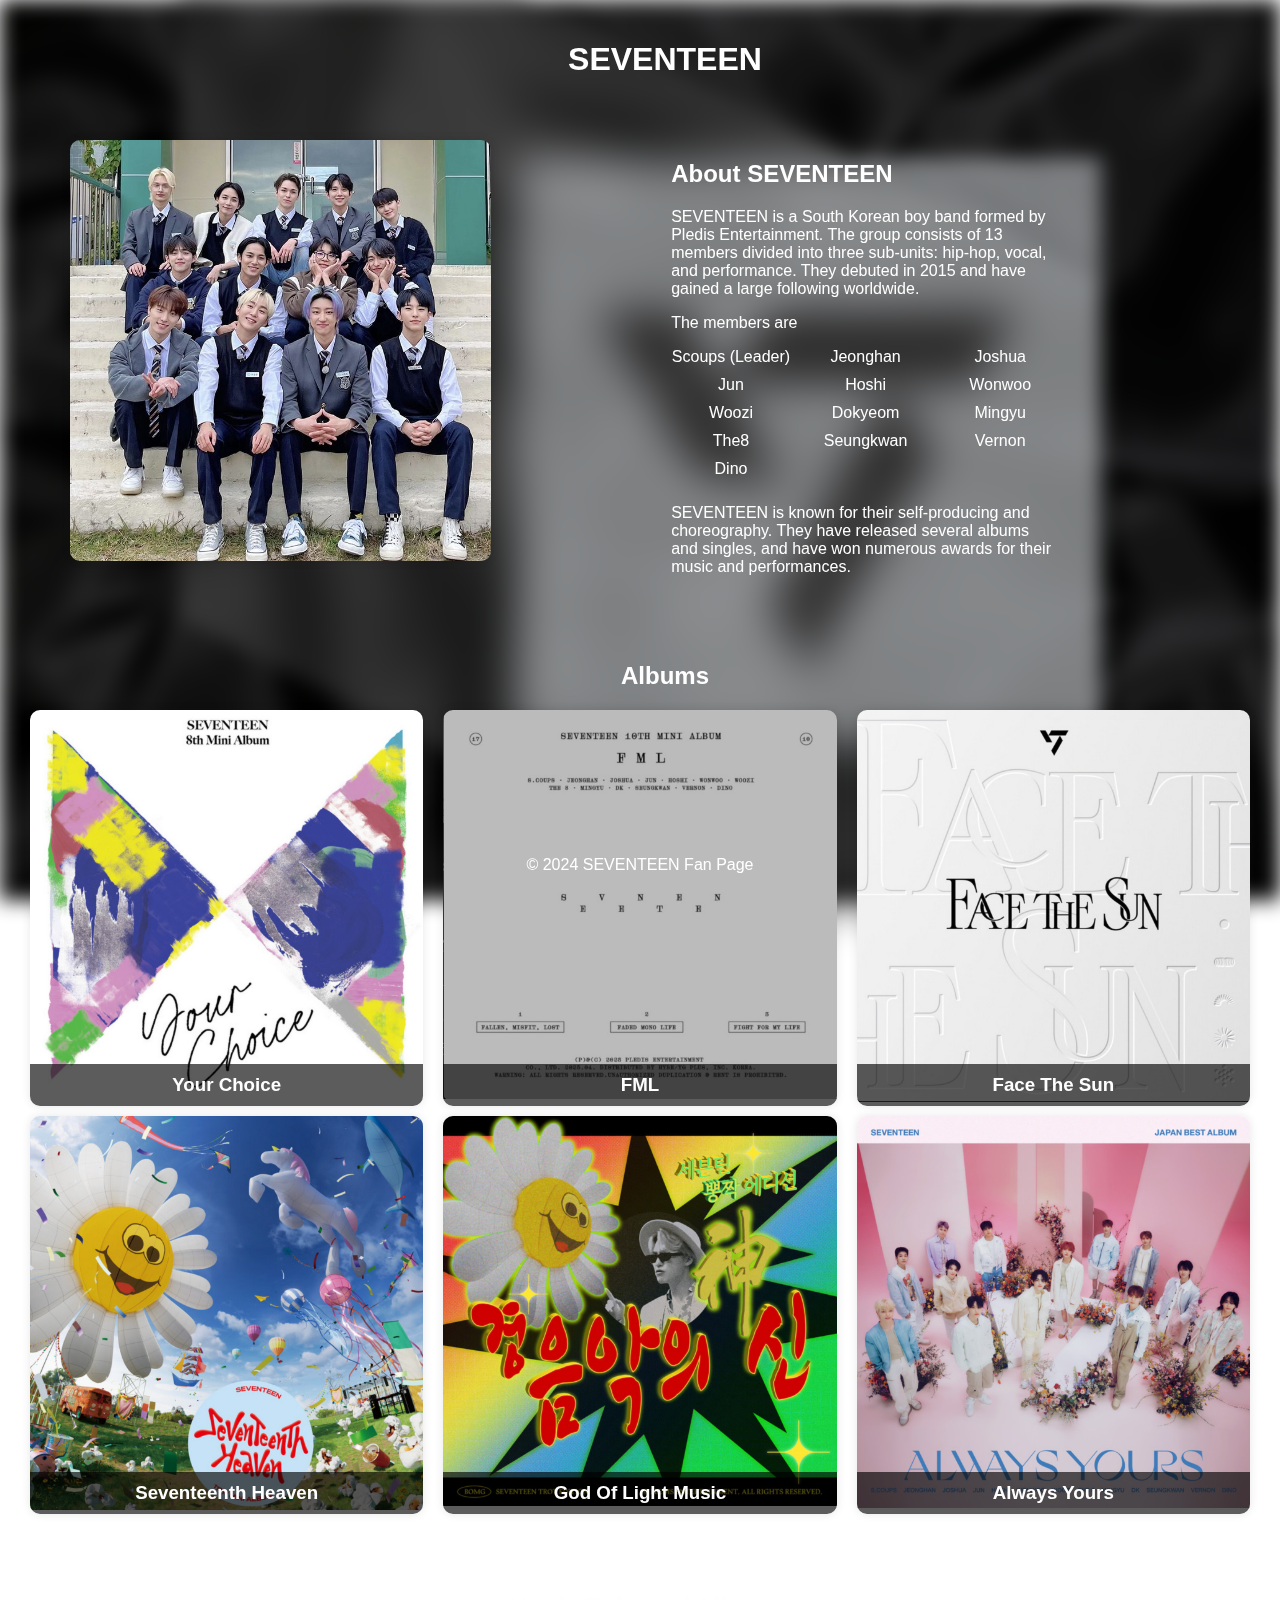
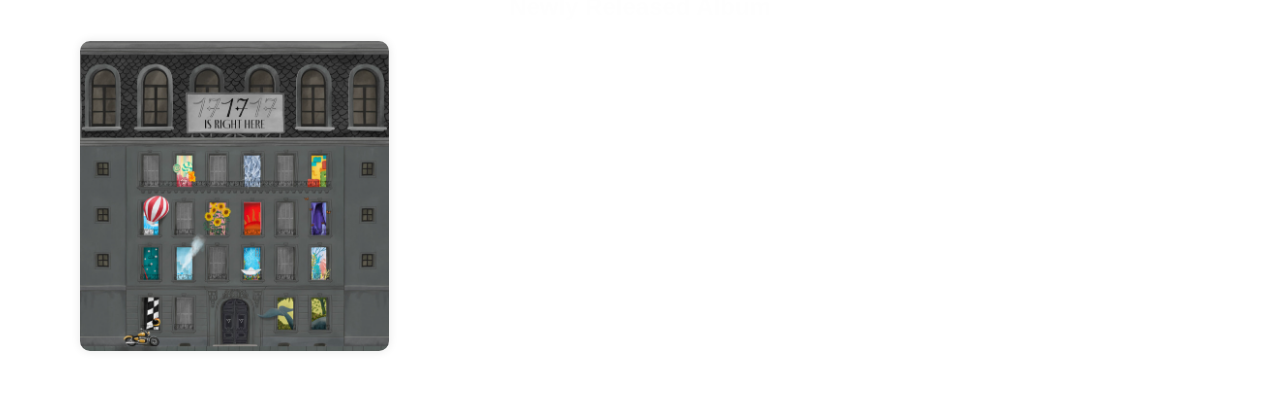
==== index.html @ 36e43d26 "Add files via upload" ====
<!DOCTYPE html>
<html lang="en">
<head>
    <meta charset="UTF-8">
    <meta name="viewport" content="width=device-width, initial-scale=1.0">
    <title>SEVENTEEN Fan Page</title>
    <link rel="stylesheet" href="styles.css">
</head>
<body>
    <header>
        <h1>SEVENTEEN </h1>
    </header>
    <main>
<section class="background"></section>



        <section class="content">
            <div class="image">
                <img src="./pictures/seventeen3.jpeg" alt="SEVENTEEN">
            </div>
            <div class="text">
                <h2>About SEVENTEEN</h2>
                <p>SEVENTEEN is a South Korean boy band formed by Pledis Entertainment. The group consists of 13 members divided into three sub-units: hip-hop, vocal, and performance. They debuted in 2015 and have gained a large following worldwide.</p>
                <p>The members are </p>
                <ul>
                    <li>Scoups (Leader)</li>
                    <li>Jeonghan</li>
                    <li>Joshua</li>
                    <li>Jun</li>
                    <li>Hoshi</li>
                    <li>Wonwoo</li>
                    <li>Woozi</li>
                    <li>Dokyeom</li>
                    <li>Mingyu</li>
                    <li>The8</li>
                    <li>Seungkwan</li>
                    <li>Vernon</li>
                    <li>Dino</li>
                </ul>                
                <p>SEVENTEEN is known for their self-producing and choreography. They have released several albums and singles, and have won numerous awards for their music and performances.</p>
                
                
            </div>
        </section>



        <section class="album">
            <h2>Albums</h2>
            <div class="album-grid1">
                <div class="album-item">
                    <img src="./album covers/album8.png" alt="Album 1">
                    <h3>Your Choice</h3>
                    <div class="album-options">
                        <a href="https://open.spotify.com/album/79VvXTQNeLr8KmvcdxN0Pc?si=jz5hm6DUSZu76Qe2HGmvog" class="spotify-option">Spotify</a>
                        <a href="https://youtube.com/playlist?list=OLAK5uy_n50r6GECpweBvAMtWrLw6SZAKI6mnFsys&si=rIKjYYHad1CEC5De" class="youtube-option">YouTube</a>
                    </div>
                </div>
                <div class="album-item">
                    <img src="./album covers/album2.png" alt="Album 2">
                    <h3>FML</h3>
                    <div class="album-options">
                        <a href="https://open.spotify.com/album/1JBzeeCJ3axQMVkqWbKh0I?si=Y6IPZ135SxmUdc8P9j5A3g" class="spotify-option">Spotify</a>
                        <a href="https://youtube.com/playlist?list=OLAK5uy_kFVXr3MAKQPjR2z-QZYQqFa2RGwPP1_QM&si=DZFDOrK5iJEwpblN" class="youtube-option">YouTube</a>
                    </div>
                </div>
                <div class="album-item">
                    <img src="./album covers/album3.png" alt="Album 3">
                    <h3>Face The Sun</h3>
                    <div class="album-options">
                        <a href="https://open.spotify.com/album/4lfFgz2rD1irxf7dZhNJht?si=FnVWSQB4Qryvcd8ge9dl-A" class="spotify-option">Spotify</a>
                        <a href="https://youtube.com/playlist?list=OLAK5uy_laqI53Tb5fizj3YGo285PmWwLvRqo6AsY&si=wxE3ZKFTQudcrOSc" class="youtube-option">YouTube</a>
                    </div>
                </div>
                
                <!-- Add more albums here -->
            </div>
            <div class="album-grid2">
                <div class="album-item">
                    <img src="./album covers/album4.png" alt="Album 1">
                    <h3>Seventeenth Heaven</h3>
                    <div class="album-options">
                        <a href="https://open.spotify.com/album/1rE0Gy69MFUh4GuXafWd0f?si=JvMZNBZESr2bQ9s0Hm7ycA" class="spotify-option">Spotify</a>
                        <a href="https://youtube.com/playlist?list=OLAK5uy_lb8fPD5exVCMsE9viyGDf1RmV2nhOLwl4&si=Ro_tcmSdY_5w6_Vt" class="youtube-option">YouTube</a>
                    </div>
                </div>
                <div class="album-item">
                    <img src="./album covers/album5.png" alt="Album 2">
                    <h3>God Of Light Music</h3>
                    <div class="album-options">
                        <a href="https://open.spotify.com/album/2tVPLB5F9IsgPn4mvLQ7RJ?si=ZRlzOIdHTdO4JF5xS_tJzw" class="spotify-option">Spotify</a>
                        <a href="https://youtube.com/playlist?list=OLAK5uy_loZNAsSoYbG7RBhgJw6YCLUg6EJExnrvo&si=3b4yn6Ib3les9azE" class="youtube-option">YouTube</a>
                    </div>
                </div>
                <div class="album-item">
                    <img src="./album covers/album6.png" alt="Album 3">
                    <h3>Always Yours</h3>
                    <div class="album-options">
                        <a href="https://open.spotify.com/album/5Qae32LmUnMlJRqZv2BWvY?si=1XsCf0W-QfO9cPF3398DvQ" class="spotify-option">Spotify</a>
                        <a href="https://youtube.com/playlist?list=OLAK5uy_lvl4MVRI19Ux3B4WovNl0x8h8WuhNmol8&si=kDaa4ePYc9HtuGVh" class="youtube-option">YouTube</a>
                    </div>
                </div>
            </div>
        </section>




<!-- New section for newly released album -->
<section class="new-album">
    <h2>Newly Released Album</h2>
    <div class="new-album-item">
        <div class="new-album-image">
            <img src="./album covers/album1.png" alt="New Album">
            
            <div class="overlay">
                <a href="https://open.spotify.com/album/2Jrp37x38qZqtyrIrfxN4H?si=nk96ZiGcTZ279fZ0I95C5A" class="spotify-link">Spotify</a>
                <a href="https://youtu.be/ThI0pBAbFnk?si=rRzQdnrexLVYoVPP" class="youtube-link">YouTube</a>
            </div>
        </div>
        <div class="new-album-description">
            <h3>17 Is Right Here</h3>
            <p>17 Is Right Here is the second Korean-language compilation album by the South Korean group Seventeen, released April 29, 2024. The album features all the band's Korean language singles from debut until 2024 alongside Korean versions of all the band's Japanese language singles, four new unreleased songs including the title track "Maestro", and the previously unreleased instrumental for their debut single "Adore U".  </p>
            <p>The youtube link goes to the "Maestro Music Video". Like, share and comment as much as you can ....</p>
        </div>
    </div>
</section>



    </main>
    <footer>
        <p>&copy; 2024 SEVENTEEN Fan Page</p>
    </footer>
    <script src="script.js"></script>
</body>
</html>
---- styles.css ----
body {
    font-family: Arial, sans-serif;
    margin: 0;
    padding: 0;
    overflow: auto; /* Enable scrolling */
}

header {
    /* background-color: #333; */
    color: rgb(255, 255, 255);
    text-align: center;
    padding: 20px;
    /* text-align: left; */
    margin-left: 50px;
    position: relative; /* Ensure header appears above background */
    z-index: 2; /* Ensure header appears above background */
}

.content {
    display: flex;
    justify-content: space-around;
    /* align-items: center; */
    padding: 20px;
    align-items: flex-start;
    margin-left: 50px; /* Adjusted margin */
    animation: slideFromRight 1s ease-out; /* Animation for text */
    position: relative; /* Add relative positioning */
    z-index: 2; /* Ensure content appears above background */
}

.image img {
    width: 70%;
    border-radius: 10px;
    box-shadow: 0 0 10px rgba(0, 0, 0, 0.1);
    animation: slideFromAbove 1.7s ease-out; /* Animation for image */
}

.text {
    width: 40%;
    text-align: left;
    margin-right: 200px;
    animation: slideFromRight 1.7s ease-out; /* Animation for text */
    position: relative; /* Add relative positioning */
    z-index: 2; /* Ensure content appears above background */
}

.text h2 {
    color: #ffffff;
}

.text p {
    color: #ffffff;
}

.leader {
    text-align: center;
}

.text ul {
    list-style: none;
    padding: 0;
    display: flex;
    flex-wrap: wrap; /* Allow the list to wrap to multiple lines */
    justify-content: space-between; /* Distribute items evenly */
    /* text-decoration-color: #ffffff; */

}

.text li {
    width: calc(33.33% - 10px); /* Adjusted width for three items per line */
    margin-bottom: 10px;
    text-align: center;
}
.text ul li {
    color: white; /* Change text color to white */
}

footer {
    /* background-color: #333; */
    /* background-color: rgba(0, 0, 0, 0.5); Semi-transparent background for footer */
    color: rgb(255, 255, 255);
    text-align: center;
    padding: 10px 0;
    position: fixed;
    bottom: 0;
    width: 100%;
    z-index: 2; /* Ensure footer appears above background */
}

/* Album Section CSS */
.album {
    padding: 30px;
    position: relative; /* Add relative positioning */
    z-index: 2; /* Ensure album section appears above background */
}

.album h2 {
    text-align: center;
    margin-left: 50px;
    color: rgb(254, 254, 254);
}

.album-grid1 {
    display: grid;
    grid-template-columns: repeat(auto-fit, minmax(200px, 1fr)); /* Responsive grid layout */
    gap: 20px;
}

.album-grid2 {
    margin-top: 10px;
    display: grid;
    grid-template-columns: repeat(auto-fit, minmax(200px, 1fr)); /* Responsive grid layout */
    gap: 20px;
}

.album-item {
    border-radius: 10px;
    overflow: hidden;
    box-shadow: 0 0 10px rgba(0, 0, 0, 0.1);
    position: relative; /* Add relative positioning */
    height: auto; /* Adjust height to fit content */
}

.album-item img {
    width: 100%;
    height: auto; /* Auto height to maintain aspect ratio */
    transition: transform 0.3s ease; /* Add transition for smooth animation */
    
}

.album-item:hover img {
    transform: scale(1.1); /* Scale up the image on hover */
}

.album-item h3 {
    text-align: center;
    padding: 10px 0;
    color: rgb(254, 254, 254);
    margin: 0;
    position: absolute;
    bottom: 0;
    left: 0;
    right: 0;
    background-color: rgba(0, 0, 0, 0.641); /* Add background color with opacity */
}
.album-options {
    position: absolute;
    top: 50%;
    left: 50%;
    transform: translate(-50%, -50%);
    opacity: 0;
    transition: opacity 0.3s ease;
}

.album-item:hover .album-options {
    opacity: 1;
}

.album-options a {
    display: inline-block;
    margin: 5px;
    padding: 5px 10px;
    background-color: #35353581;
    color: #ffffff;
    text-decoration: none;
    border-radius: 15px;
}

.album-options a:hover {
    background-color: #000000;
}

.new-album {
    padding: 30px;
    position: relative;
    z-index: 2;
}
.new-album h2 {
    text-align: center;
    color: rgb(254, 254, 254);
}

.new-album-item {
    display: flex;
    align-items: center;
    margin-bottom: 20px;
}

.new-album-image {
    width: 50%;
    margin-left: 50px;
}

.new-album-image img {
    width: 100%;
    border-radius: 10px;
    box-shadow: 0 0 10px rgba(0, 0, 0, 0.1);
    transition: transform 0.3s ease;
}

.new-album-description {
    width: 70%;
    padding: 20px;
    /* background-color: #f5f5f5; */
    border-radius: 10px;
    /* box-shadow: 0 0 10px rgba(0, 0, 0, 0.1); */
    margin-left: 100px; /* Add margin to create a gap */
}

.new-album-description h3 {
    color: rgb(255, 255, 255);
    margin-top: 0;
    text-align: center;
}

.new-album-description p {
    color: #ffffff;
}

.new-album-image:hover img {
    transform: scale(1.1); /* Scale up the image on hover */
}

.new-album-item {
    display: flex;
    align-items: center;
    margin-bottom: 20px;
    position: relative;
}

.new-album-image {
    width: 30%;
    position: relative;
}

.new-album-image img {
    width: 100%;
    border-radius: 10px;
    box-shadow: 0 0 10px rgba(0, 0, 0, 0.1);
}

.overlay {
    position: absolute;
    top: 50%;
    left: 50%;
    transform: translate(-50%, -50%);
    opacity: 0;
    transition: opacity 0.3s ease;
}

.new-album-image:hover .overlay {
    opacity: 1;
}
.overlay a {
    display: inline-block;
    margin: 5px;
    padding: 5px 10px;
    background-color: #35353581;
    color: #ffffff;
    text-decoration: none;
    border-radius: 15px;
}
.overlay a:hover {
    background-color: #000000;
}
.spotify-link,
.youtube-link {
    color: white;
    text-decoration: none;
    margin: 0 10px;
    padding: 10px 20px;
    background-color: #0000005e; /* Spotify green */
    border-radius: 5px;
}

.youtube-link {
    background-color:#0000005e; /* YouTube red */
}

.background {
    position: fixed;
    top: 0;
    left: 0;
    width: 100%;
    height: 100%;
    background-image: url('./background/bg.png');
    background-size: cover;
    filter: blur(10px);
    z-index: 1;
}

.background::before {
    content: '';
    position: absolute;
    top: -10px;
    left: -10px;
    right: -10px;
    bottom: -10px;
    background: rgba(255, 255, 255, 0.1); /* Adjust background color and opacity */
    z-index: -1;
    transform: rotateX(30deg) rotateY(45deg);
    backdrop-filter: blur(20px); /* Apply additional blur for 3D effect */
}

@keyframes slideFromAbove {
    from {
        transform: translateY(-900%);
    }
    to {
        transform: translateY(0);
    }
}

@keyframes slideFromRight {
    from {
        transform: translateX(100%);
    }
    to {
        transform: translateX(0);
    }
}
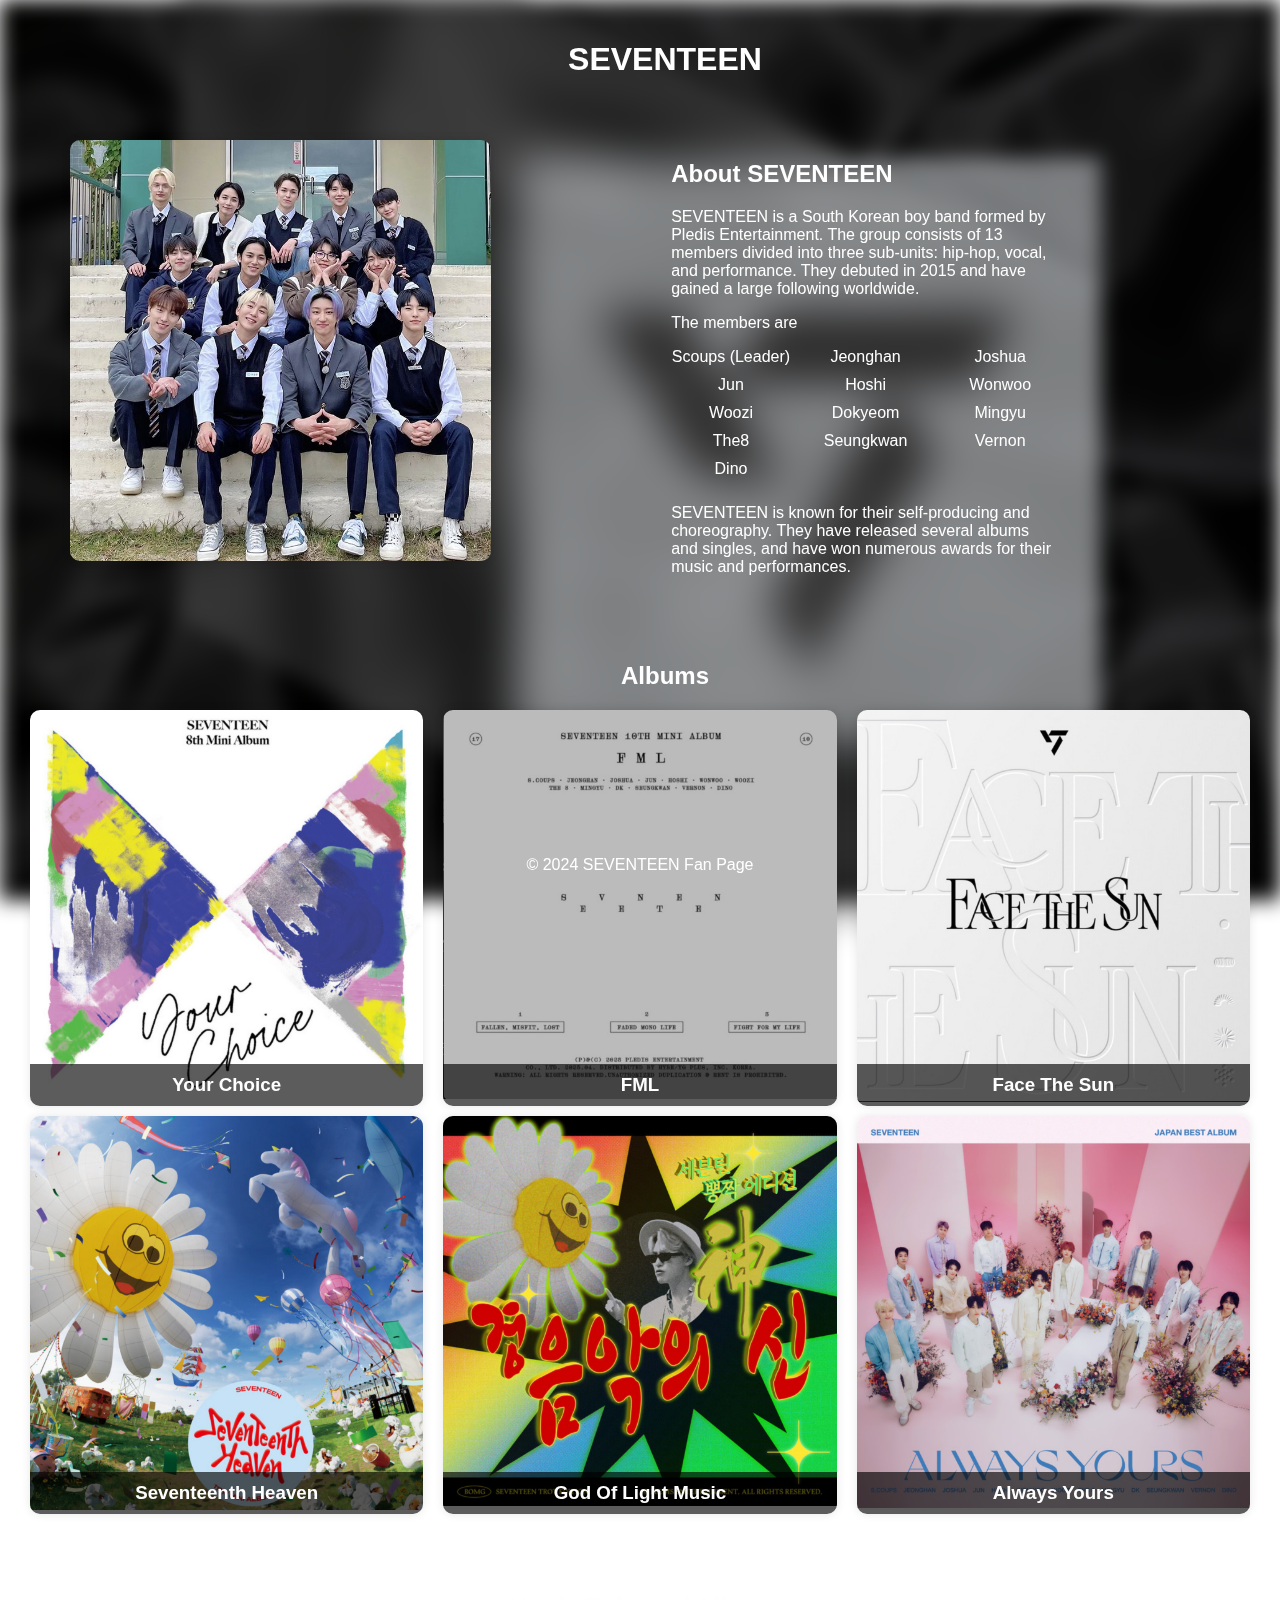
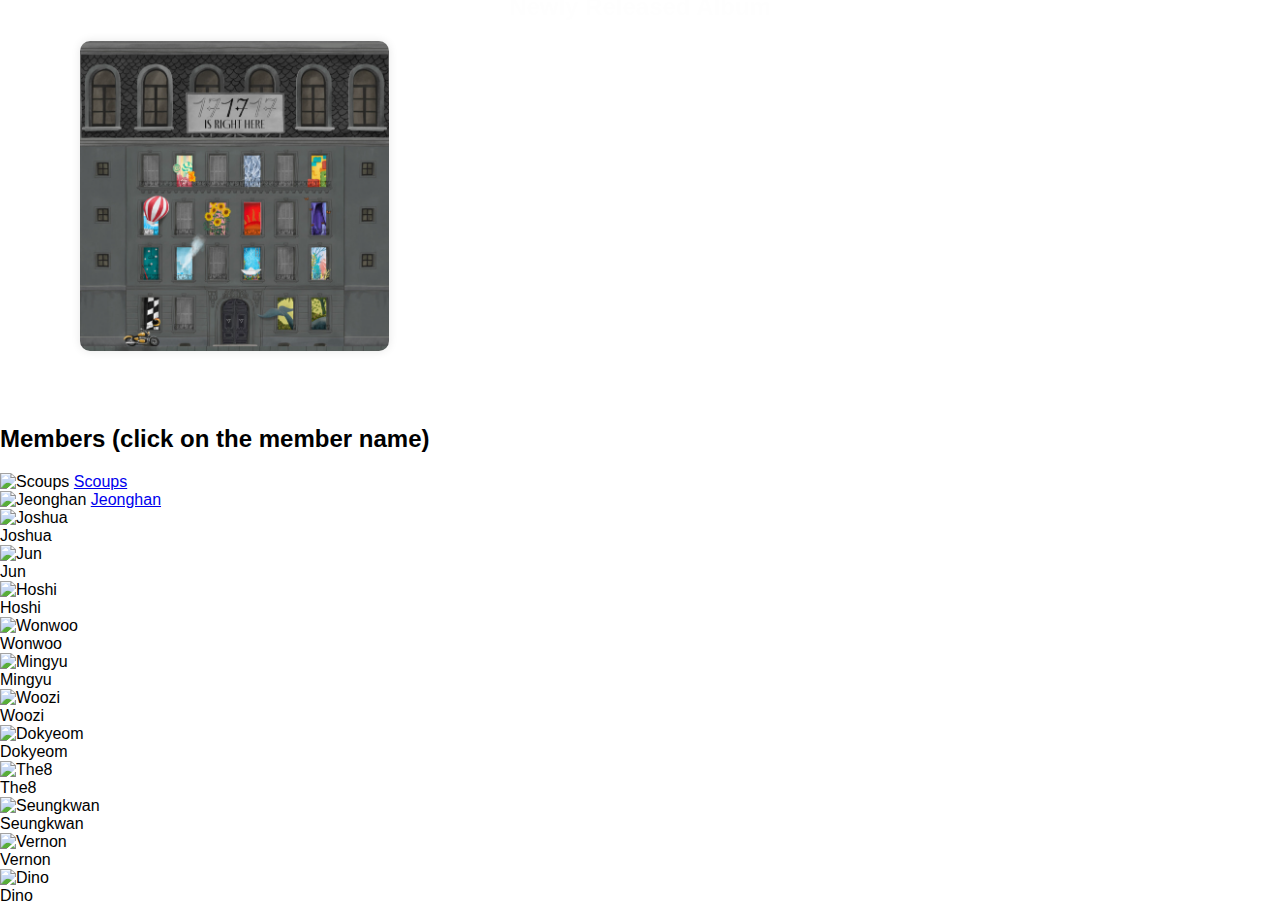
==== commit d97b184d: "Update index.html" ====
--- a/index.html
+++ b/index.html
@@ -127,6 +127,69 @@
     </div>
 </section>
 
+<section class="members">
+    <h2>Members (click on the member name)</h2>
+    <div class="member-grid">
+        <div class="member-item">
+            <img src="./members/scoups.jpeg" alt="Scoups">
+            <a href="scoups/scoups.html" class="member-name">Scoups</a>
+        </div>
+        <div class="member-item">
+            <img src="./members/jeonghan.jpeg" alt="Jeonghan">
+            <a href="jeonghan/jeonghan.html" class="member-name">Jeonghan</a>
+        </div>
+
+        <div class="member-item">
+            <img src="./members/joshua.jpeg" alt="Joshua">
+            <div class="member-name">Joshua</div>
+        </div>
+        <div class="member-item">
+            <img src="./members/jun.jpeg" alt="Jun">
+            <div class="member-name">Jun</div>
+        </div>
+        <div class="member-item">
+            <img src="./members/hoshi.jpeg" alt="Hoshi">
+            <div class="member-name">Hoshi</div>
+        </div>
+        <div class="member-item">
+            <img src="./members/wonwoo.jpeg" alt="Wonwoo">
+            <div class="member-name">Wonwoo</div>
+        </div>
+        <div class="member-item">
+            <img src="./members/mingyu.jpeg" alt="Mingyu">
+            <div class="member-name">Mingyu</div>
+        </div>
+        <div class="member-item">
+            <img src="./members/woozi.jpeg" alt="Woozi">
+            <div class="member-name">Woozi</div>
+        </div>
+        <div class="member-item">
+            <img src="./members/dk.jpeg" alt="Dokyeom">
+            <div class="member-name">Dokyeom</div>
+        </div>
+        
+        <div class="member-item">
+            <img src="./members/the8.jpeg" alt="The8">
+            <div class="member-name">The8</div>
+        </div>
+        <div class="member-item">
+            <img src="./members/seungkwan.jpeg" alt="Seungkwan">
+            <div class="member-name">Seungkwan</div>
+        </div>
+        <div class="member-item">
+            <img src="./members/vernon.jpeg" alt="Vernon">
+            <div class="member-name">Vernon</div>
+        </div>
+        <div class="member-item">
+            <img src="./members/dino.jpeg" alt="Dino">
+            <div class="member-name">Dino</div>
+        </div>
+
+    </div>
+</section>
+
+
+
 
 
     </main>
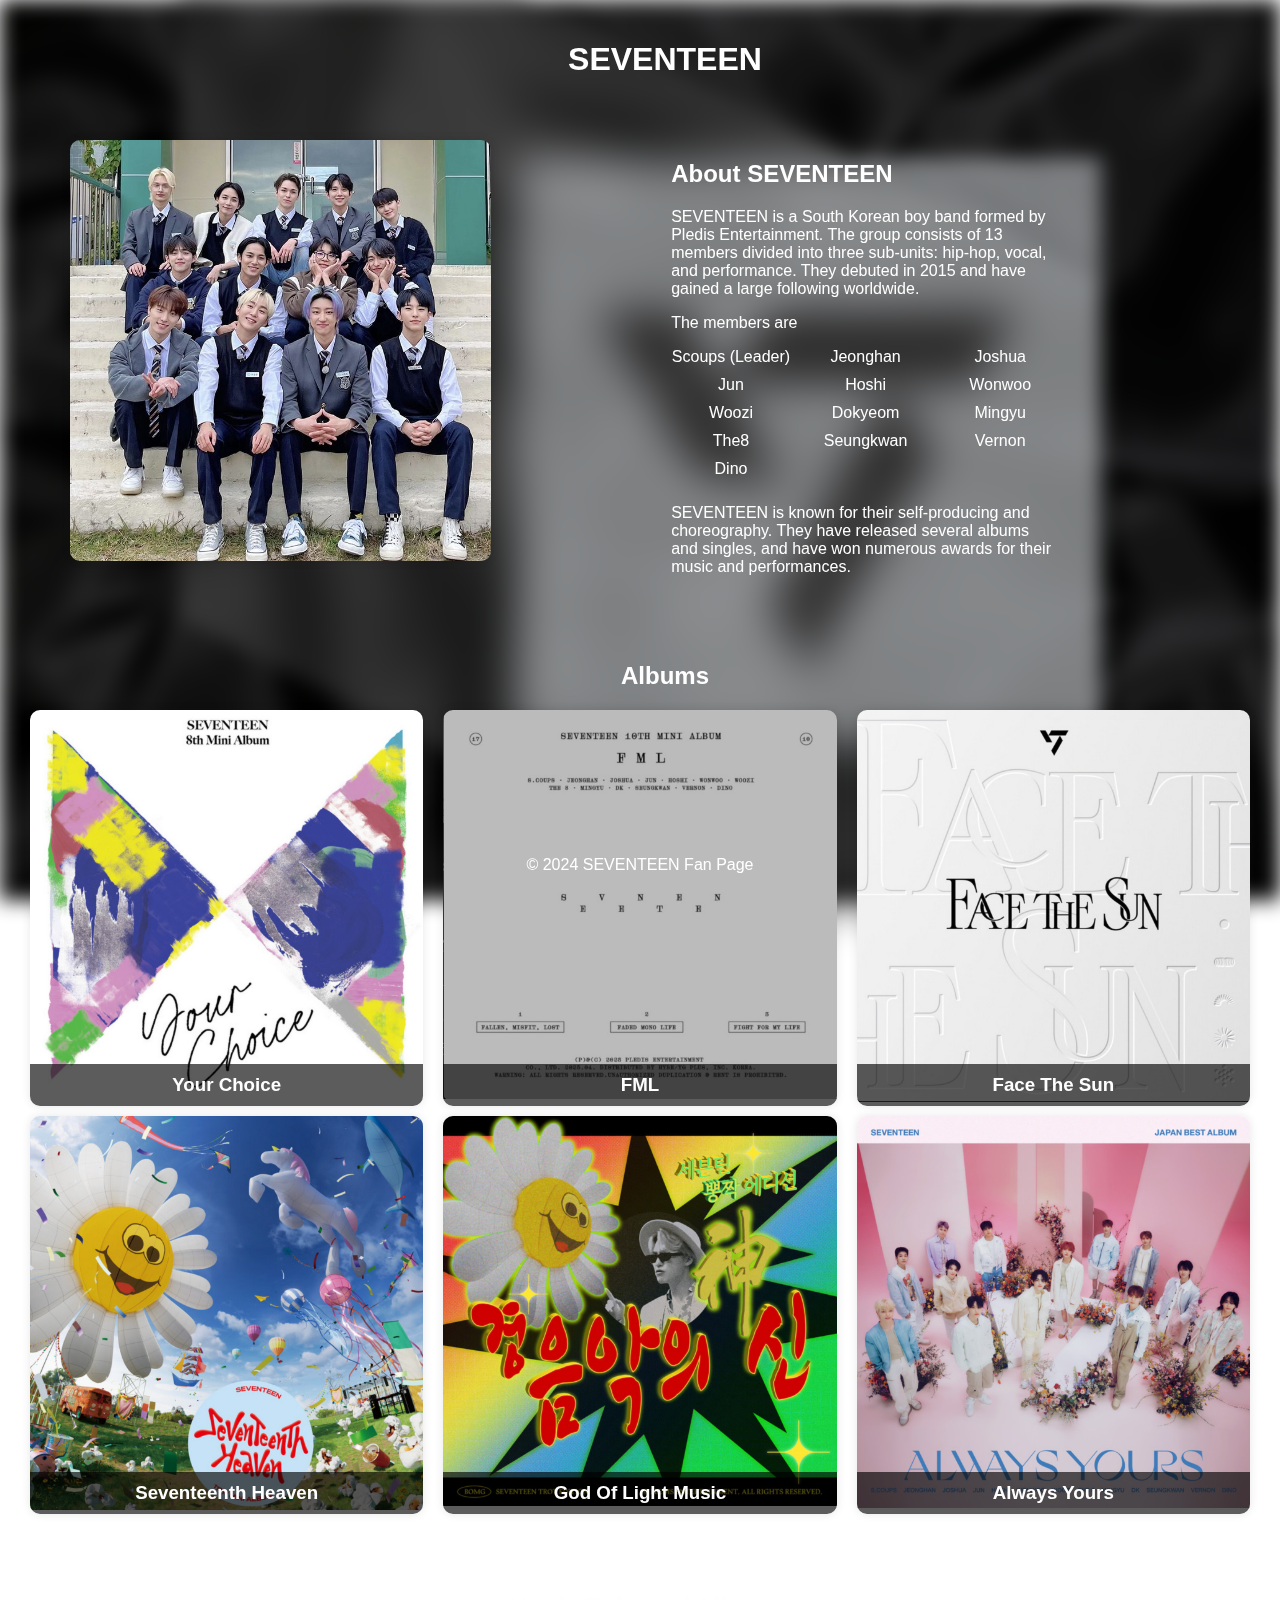
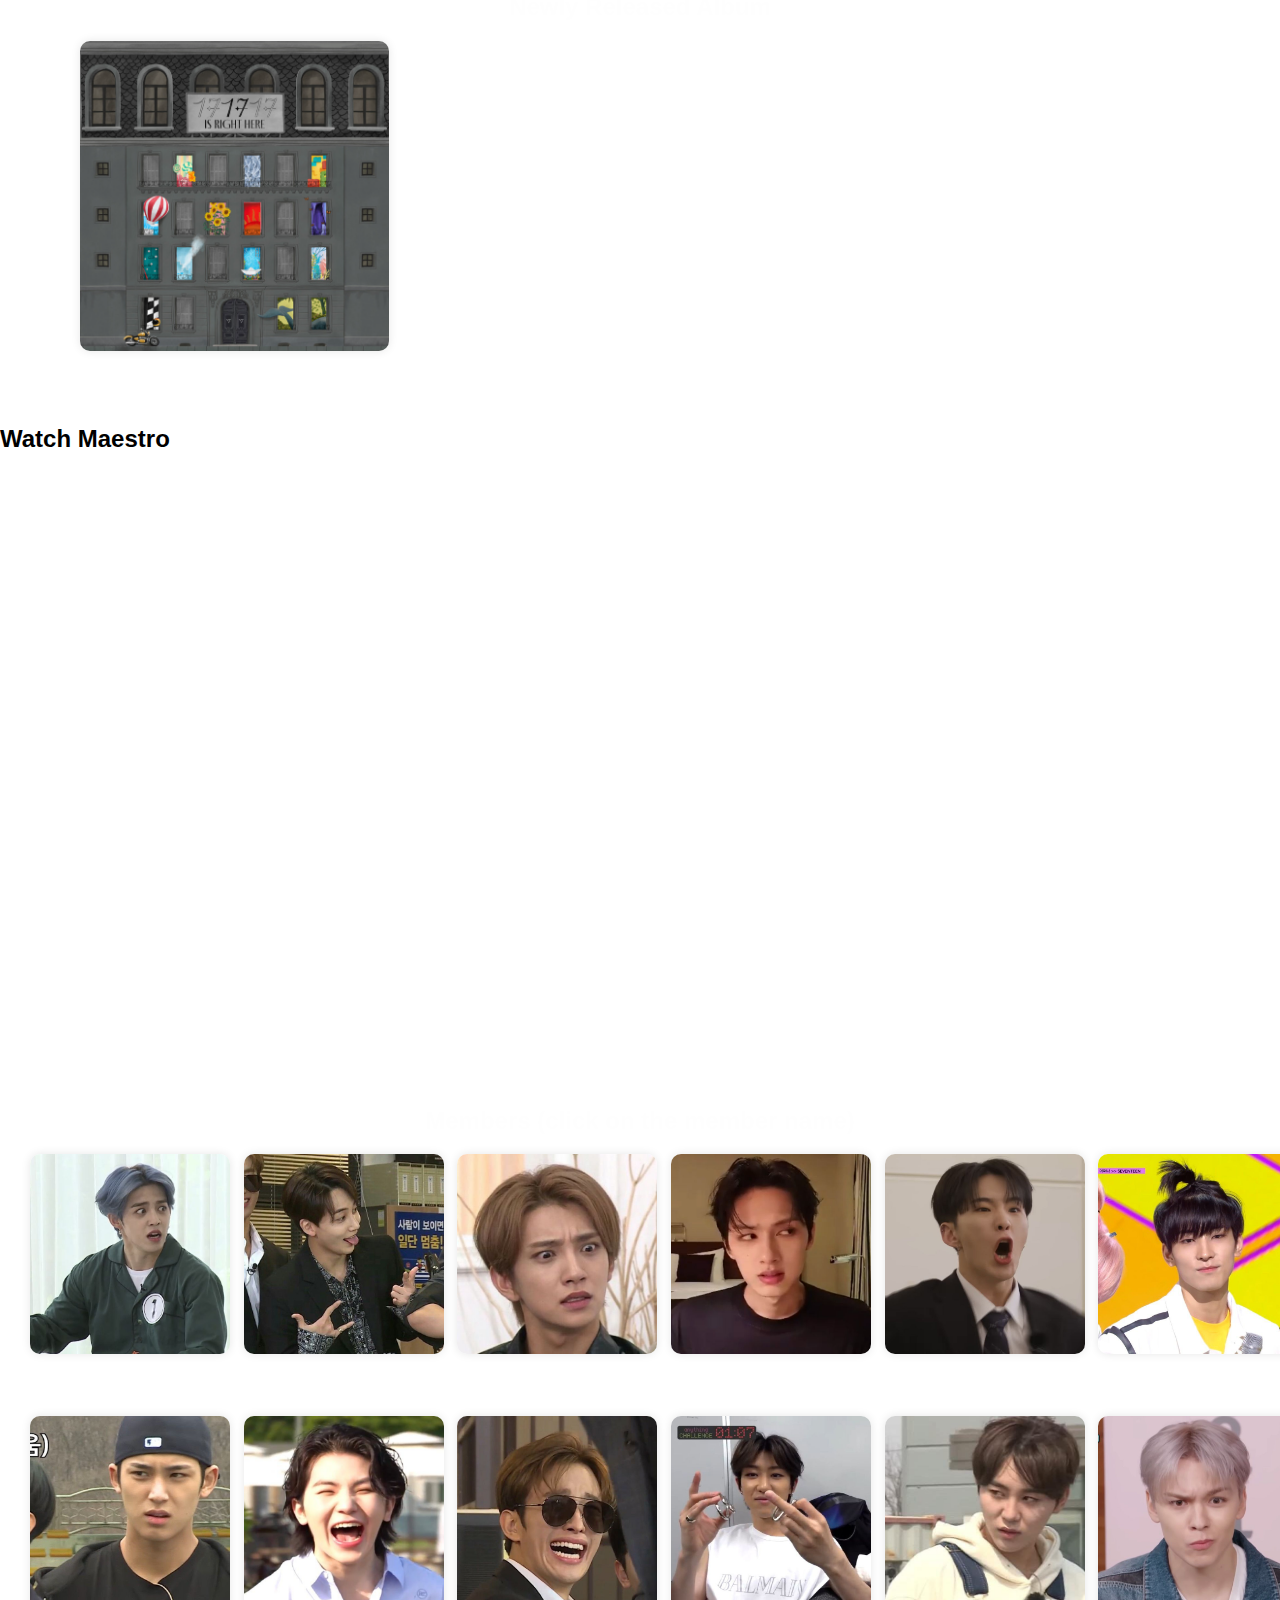
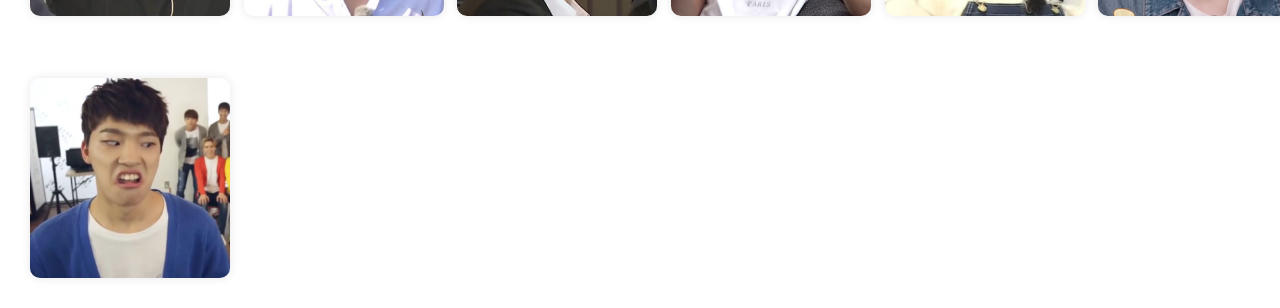
==== commit 381c37bb: "Update index.html" ====
--- a/index.html
+++ b/index.html
@@ -127,6 +127,15 @@
     </div>
 </section>
 
+        
+<section class="video">
+    <h2>Watch Maestro </h2>
+    <div class="video-container">
+        <iframe src="https://www.youtube.com/embed/ThI0pBAbFnk" width="940" height="580" frameborder="0" allowfullscreen></iframe>
+    </div>
+</section>
+
+
 <section class="members">
     <h2>Members (click on the member name)</h2>
     <div class="member-grid">
--- a/styles.css
+++ b/styles.css
@@ -170,6 +170,8 @@
     background-color: #000000;
 }
 
+
+/* new album section css */
 .new-album {
     padding: 30px;
     position: relative;
@@ -302,6 +304,67 @@
     backdrop-filter: blur(20px); /* Apply additional blur for 3D effect */
 }
 
+/* member section css */
+.members {
+    padding: 30px;
+    position: relative;
+    z-index: 2;
+}
+.members h2 {
+    text-align: center;
+    color: rgb(254, 254, 254);
+}
+.member-grid {
+    display: grid;
+    grid-template-columns: repeat(auto-fill, minmax(150px, 1fr));
+    gap: 62px;
+}
+
+.member-item {
+    position: relative;
+    height: 200px; /* Set a fixed height for all member items */
+    width: 200px;
+}
+
+.member-item img {
+    width: 100%;
+    height: 100%; /* Ensure the image fills the container */
+    object-fit: cover; /* Maintain aspect ratio and cover the container */
+    border-radius: 10px;
+    box-shadow: 0 0 10px rgba(0, 0, 0, 0.1);
+    transition: transform 0.3s ease;
+}
+
+.member-item:hover img {
+    transform: scale(1.1);
+}
+
+.member-name {
+    position: absolute;
+    bottom: 10px;
+    left: 50%;
+    transform: translateX(-50%);
+    background-color: rgba(0, 0, 0, 0.7);
+    color: white;
+    padding: 5px 10px;
+    border-radius: 5px;
+    font-size: 14px;
+    opacity: 0;
+    transition: opacity 0.3s ease;
+    text-decoration: white; /* Remove underline */
+    
+}
+
+.member-item:hover .member-name {
+    opacity: 1;
+    
+}
+
+
+
+
+
+
 @keyframes slideFromAbove {
     from {
         transform: translateY(-900%);
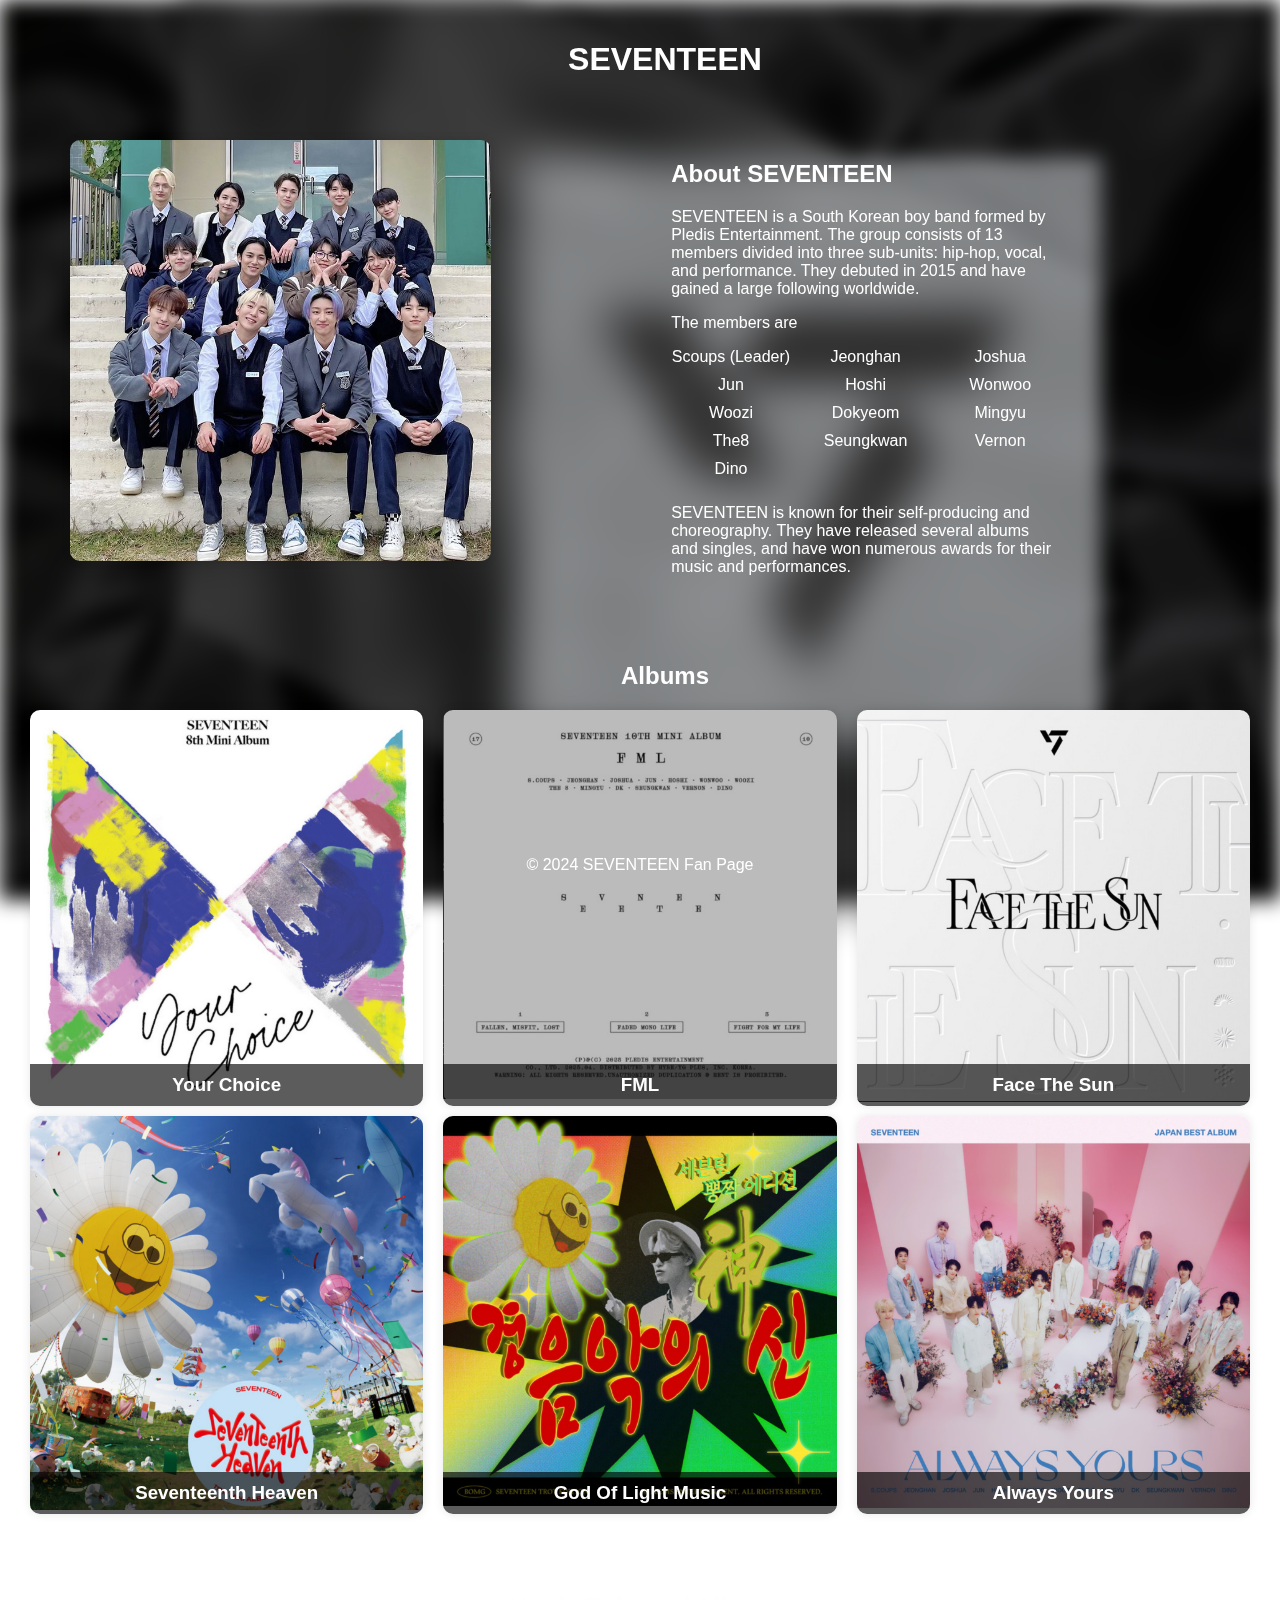
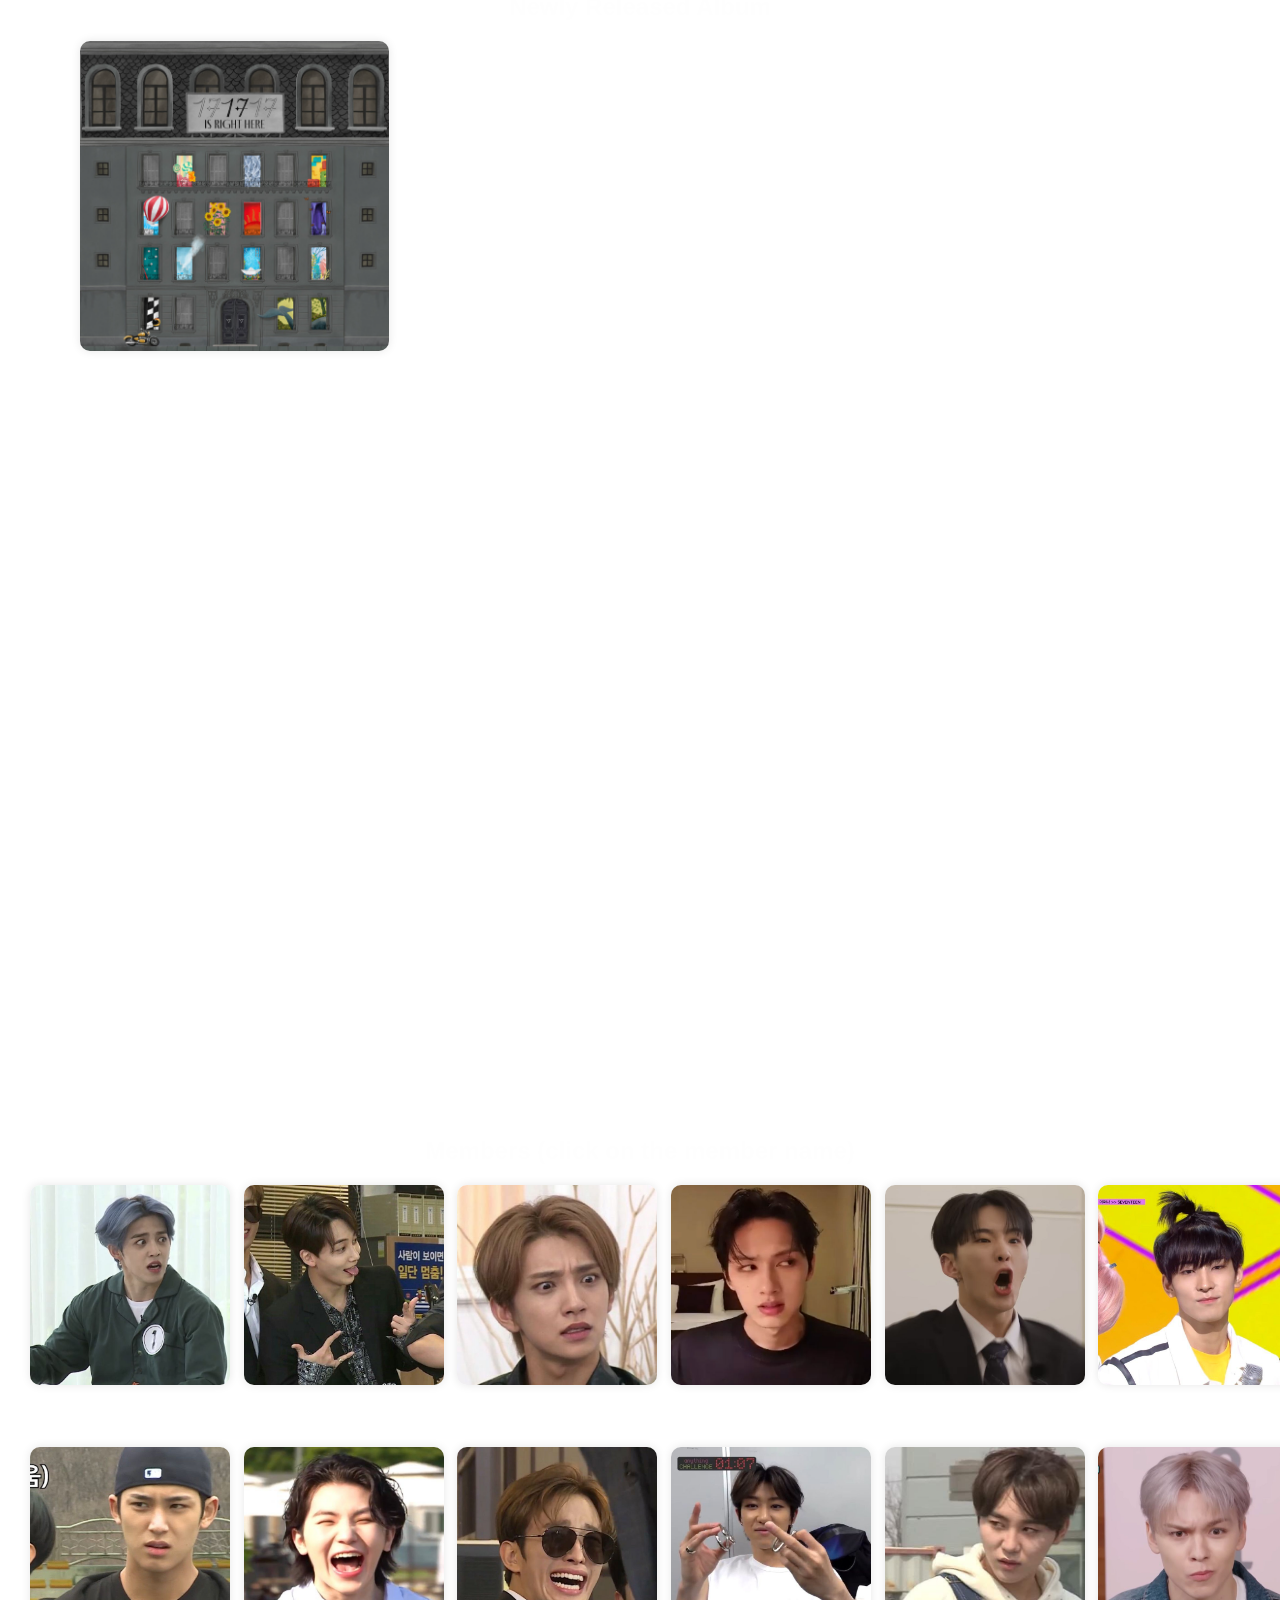
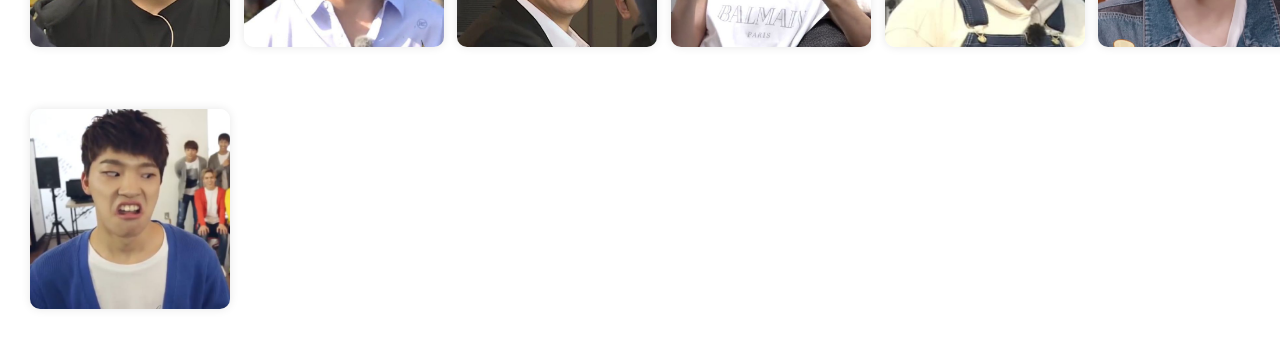
==== commit 3e95c7d2: "Update index.html" ====
--- a/index.html
+++ b/index.html
@@ -205,6 +205,6 @@
     <footer>
         <p>&copy; 2024 SEVENTEEN Fan Page</p>
     </footer>
-    <script src="script.js"></script>
+   
 </body>
 </html>
--- a/styles.css
+++ b/styles.css
@@ -233,6 +233,20 @@
 .new-album-image {
     width: 30%;
     position: relative;
+}
+
+.video {
+    text-align: center;
+    margin-top: 50px;
+    position: relative; /* Add relative positioning */
+    z-index: 2; /* Ensure content appears above background */
+
+}
+
+.video h2 {
+    font-size: 24px;
+    color: #ffffff;
+    margin-bottom: 20px;
 }
 
 .new-album-image img {
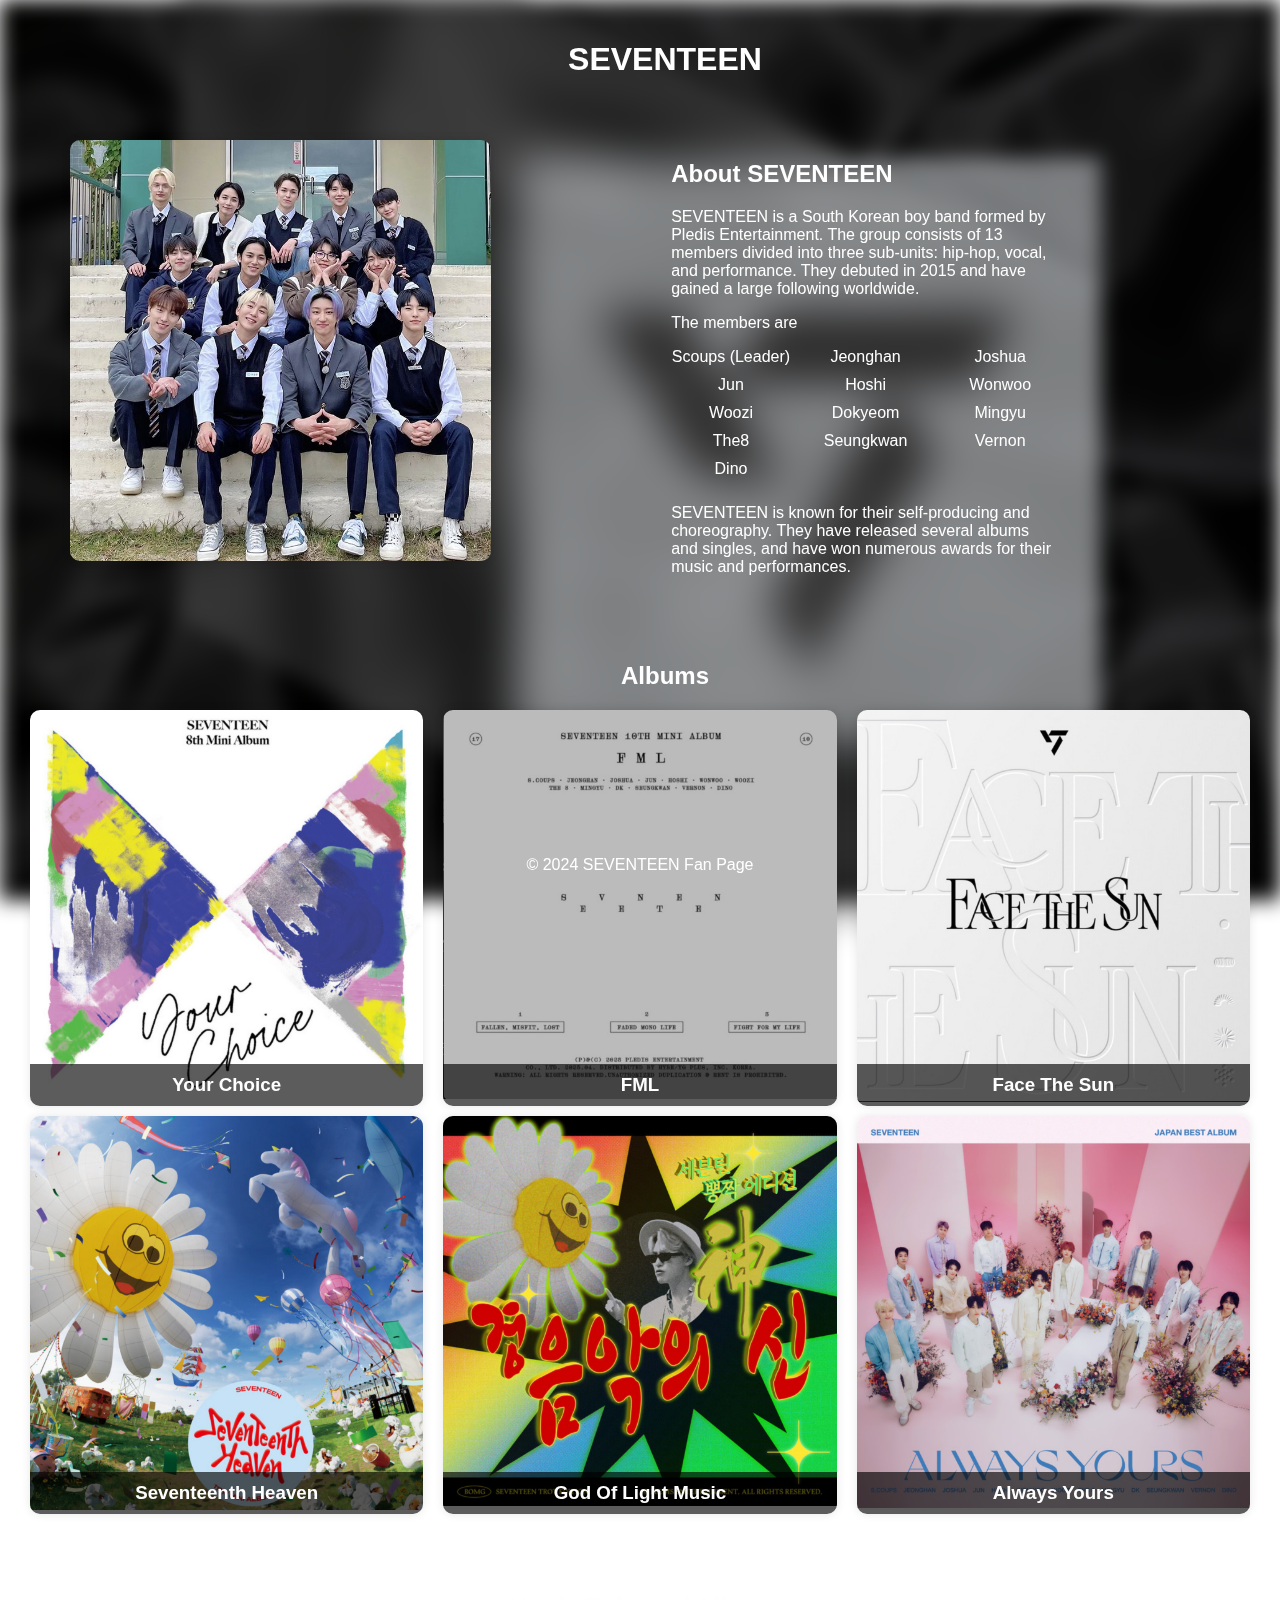
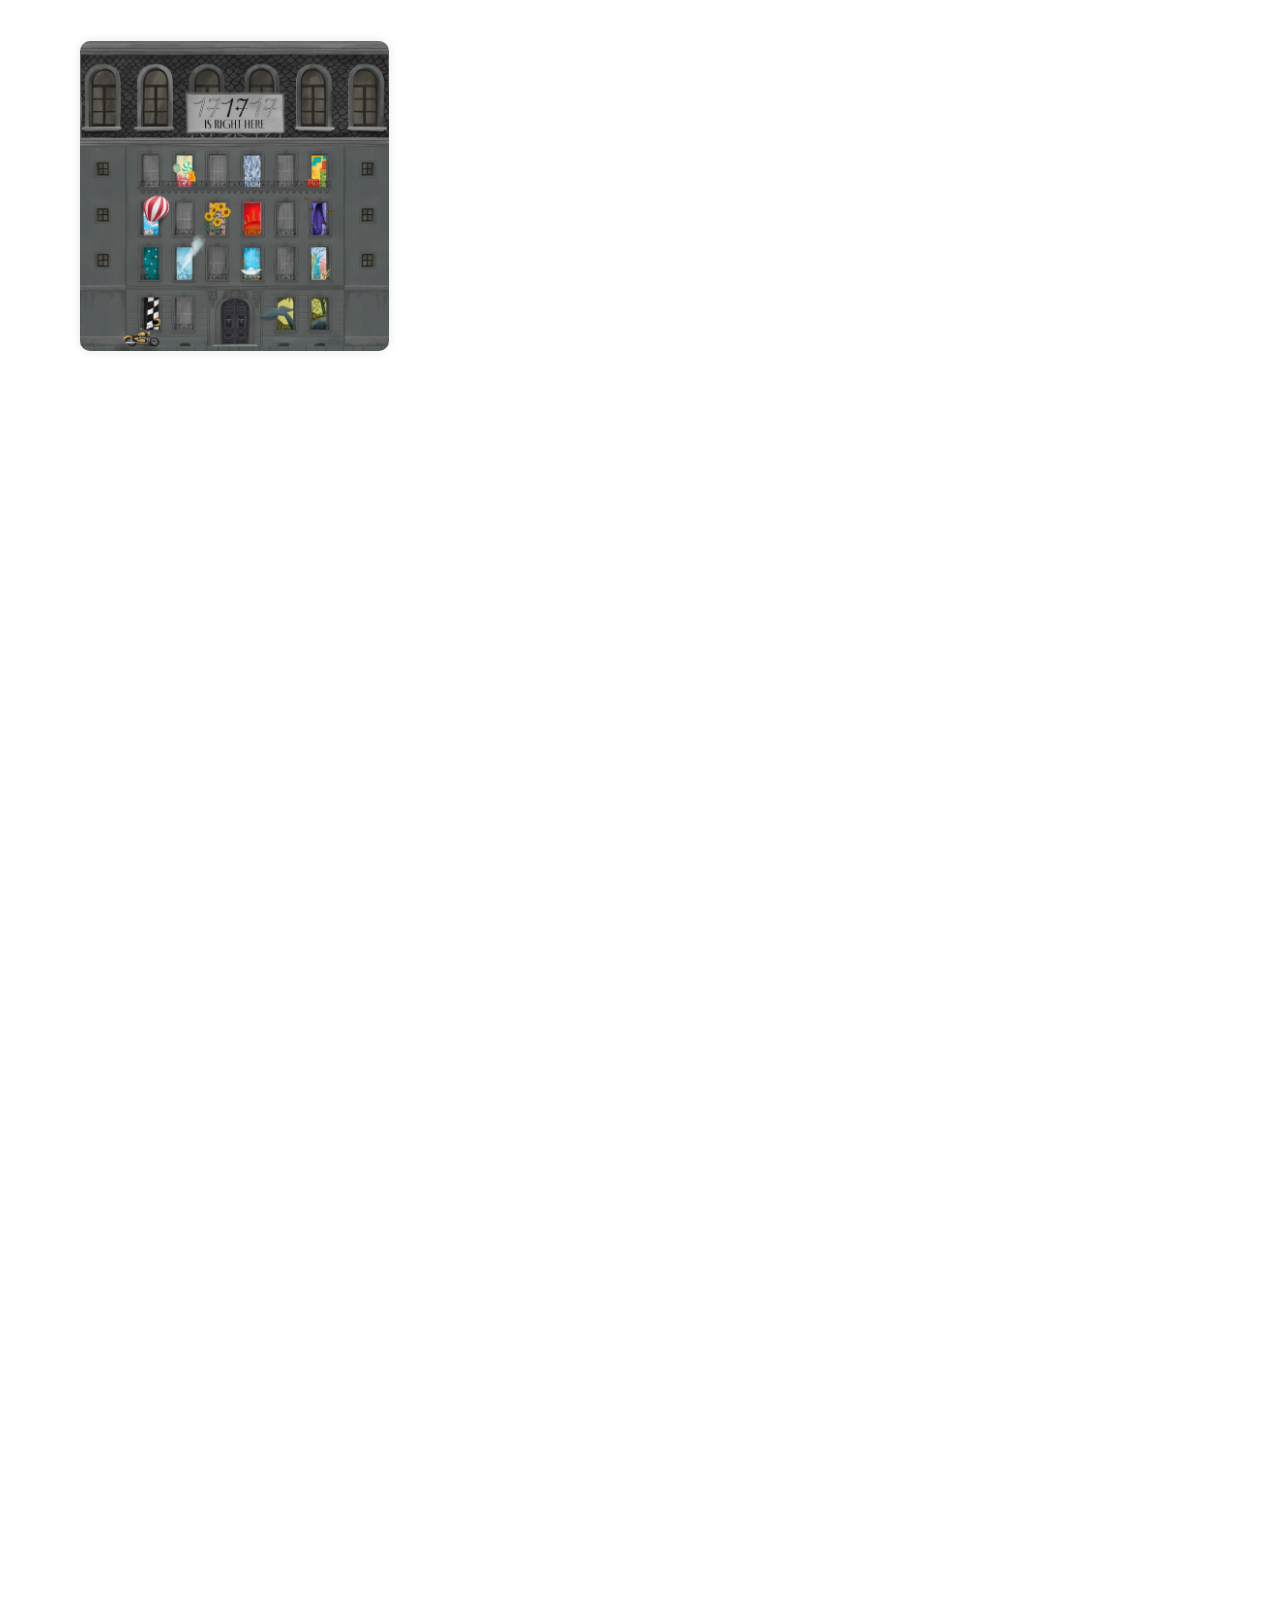
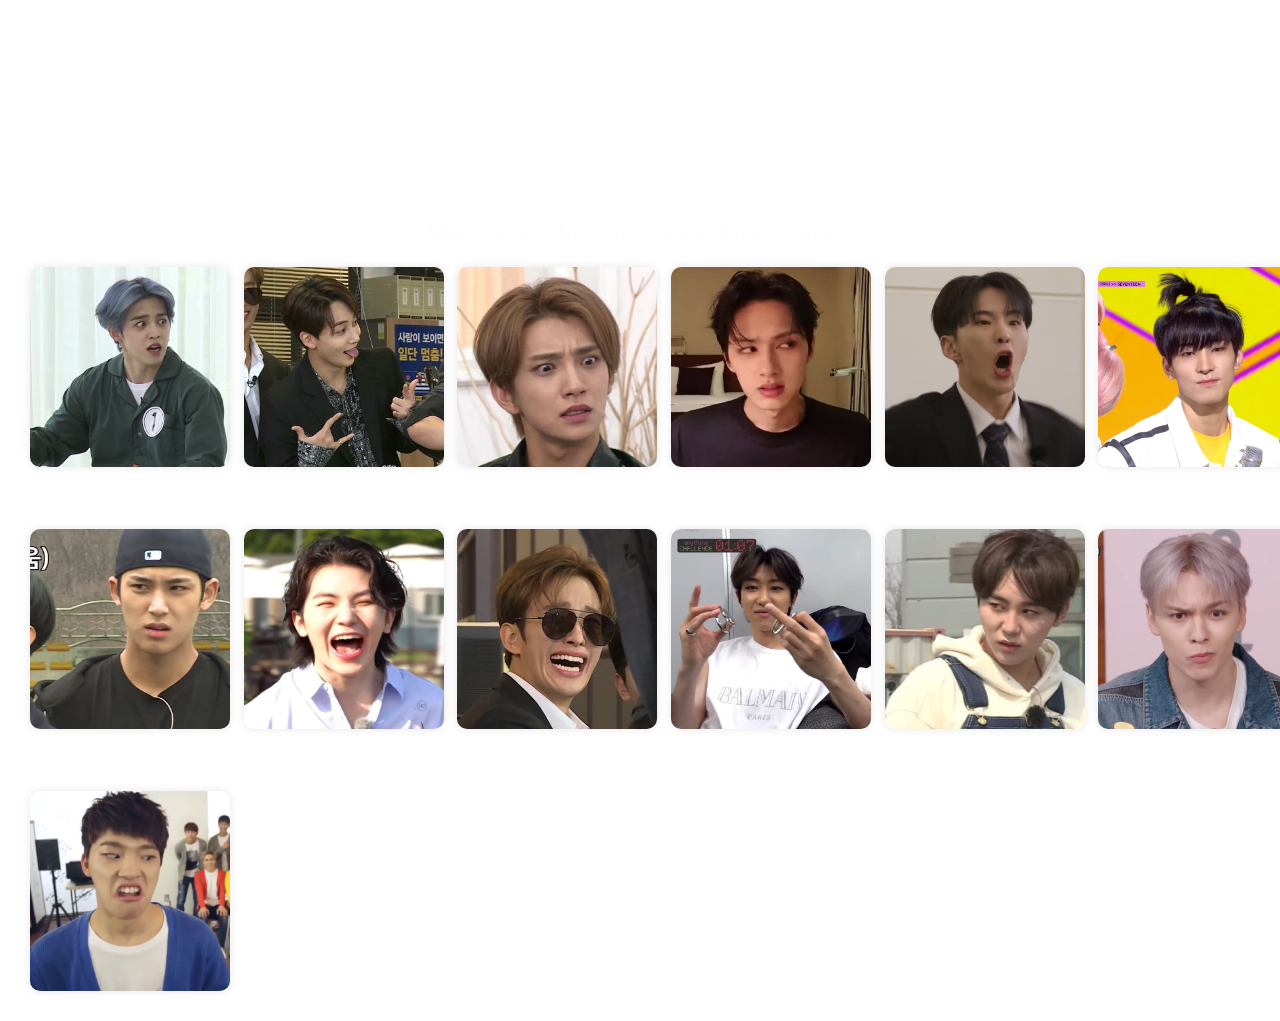
==== commit 7cc53bb5: "Update index.html" ====
--- a/index.html
+++ b/index.html
@@ -129,12 +129,18 @@
 
         
 <section class="video">
-    <h2>Watch Maestro </h2>
+    <h2>Watch Maestro MV </h2>
     <div class="video-container">
         <iframe src="https://www.youtube.com/embed/ThI0pBAbFnk" width="940" height="580" frameborder="0" allowfullscreen></iframe>
     </div>
 </section>
 
+<section class="video">
+    <h2>Watch LALALI MV </h2>
+    <div class="video-container">
+        <iframe src="https://www.youtube.com/embed/F2qZWD0F7rM" width="940" height="580" frameborder="0" allowfullscreen></iframe>
+    </div>
+</section>
 
 <section class="members">
     <h2>Members (click on the member name)</h2>
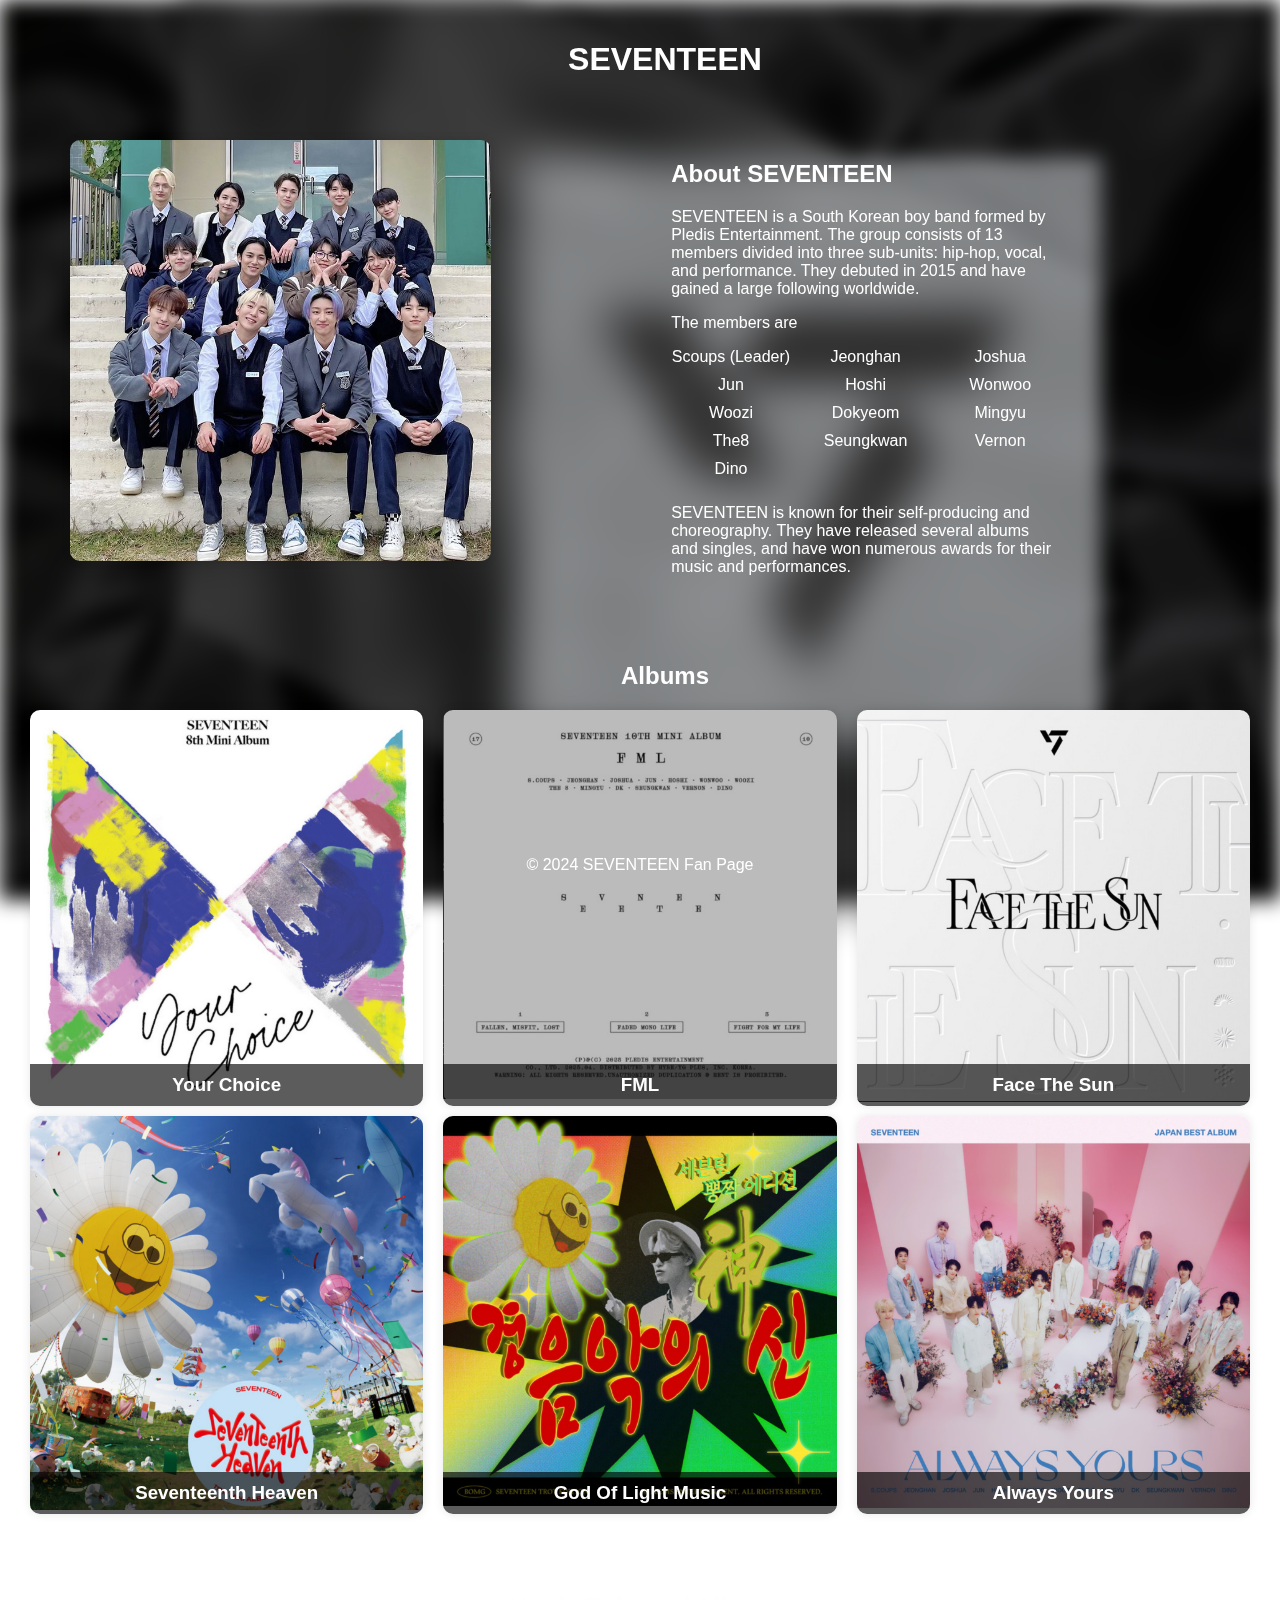
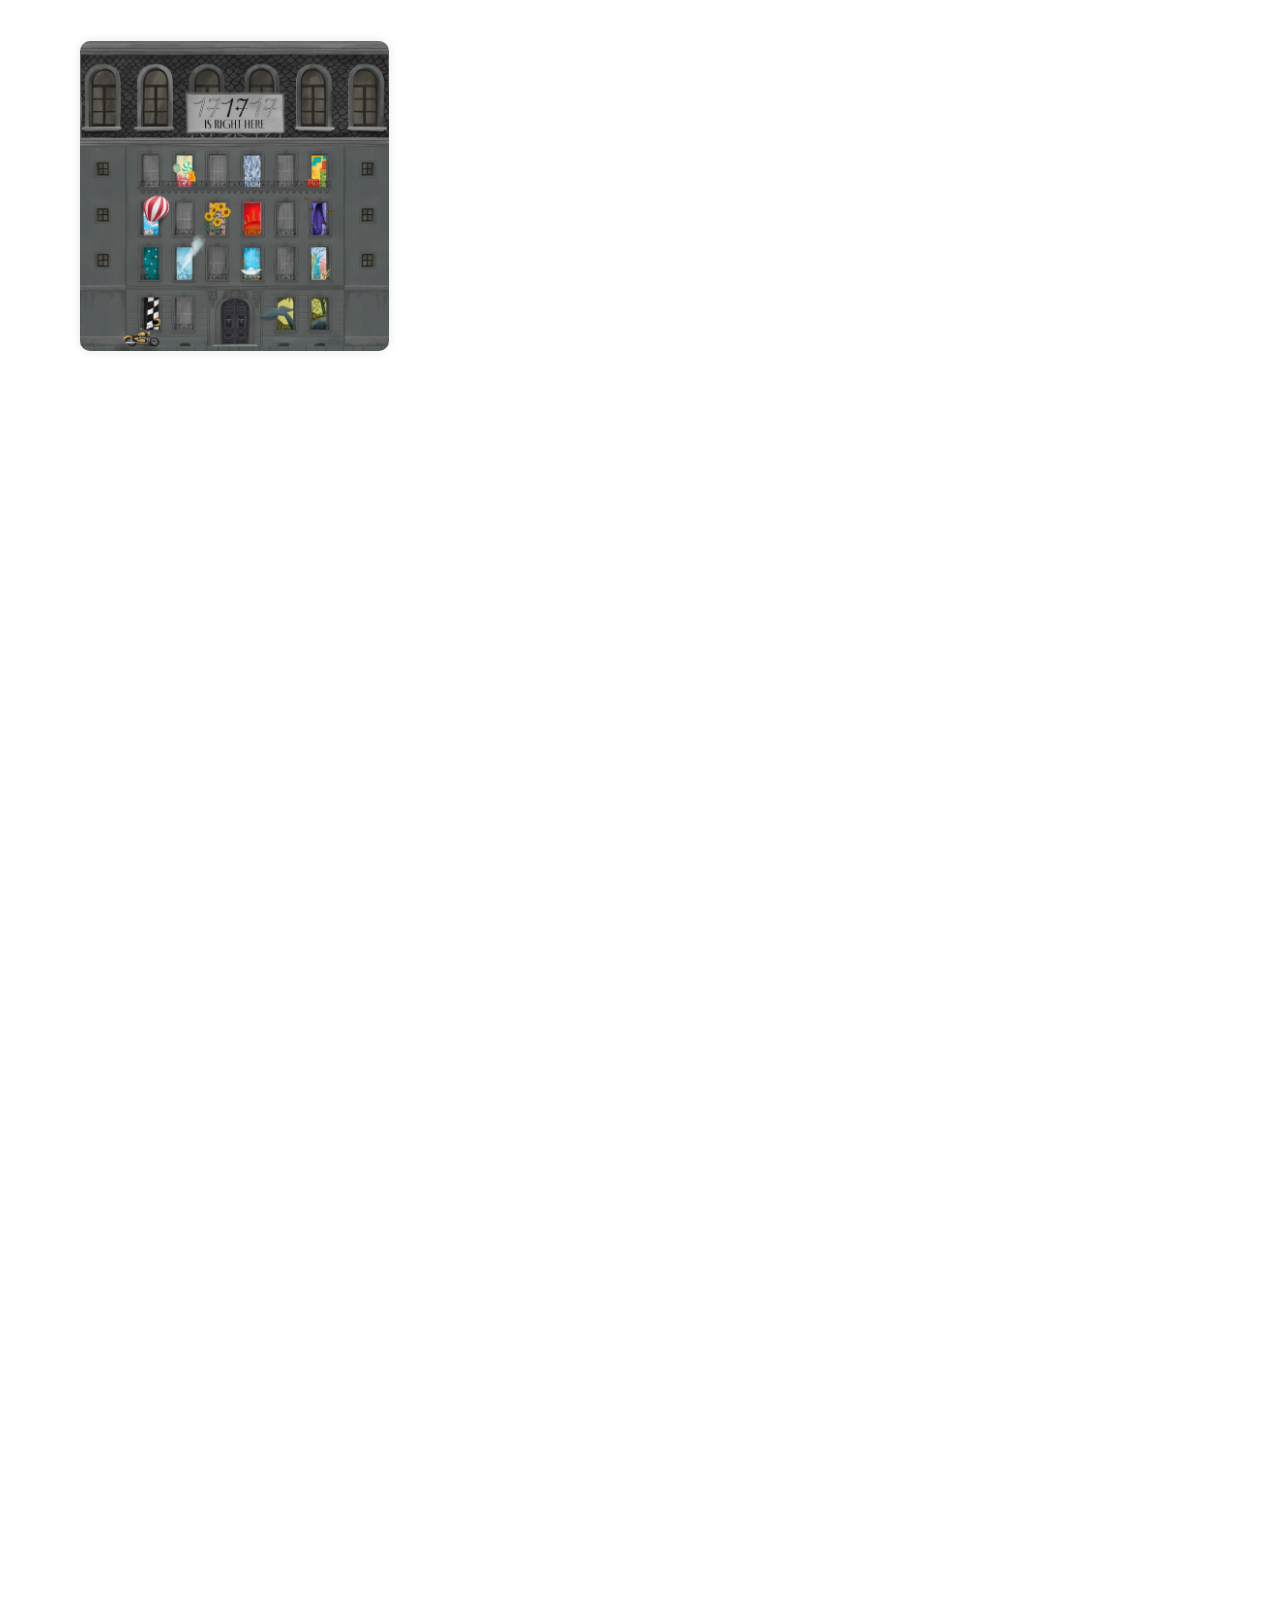
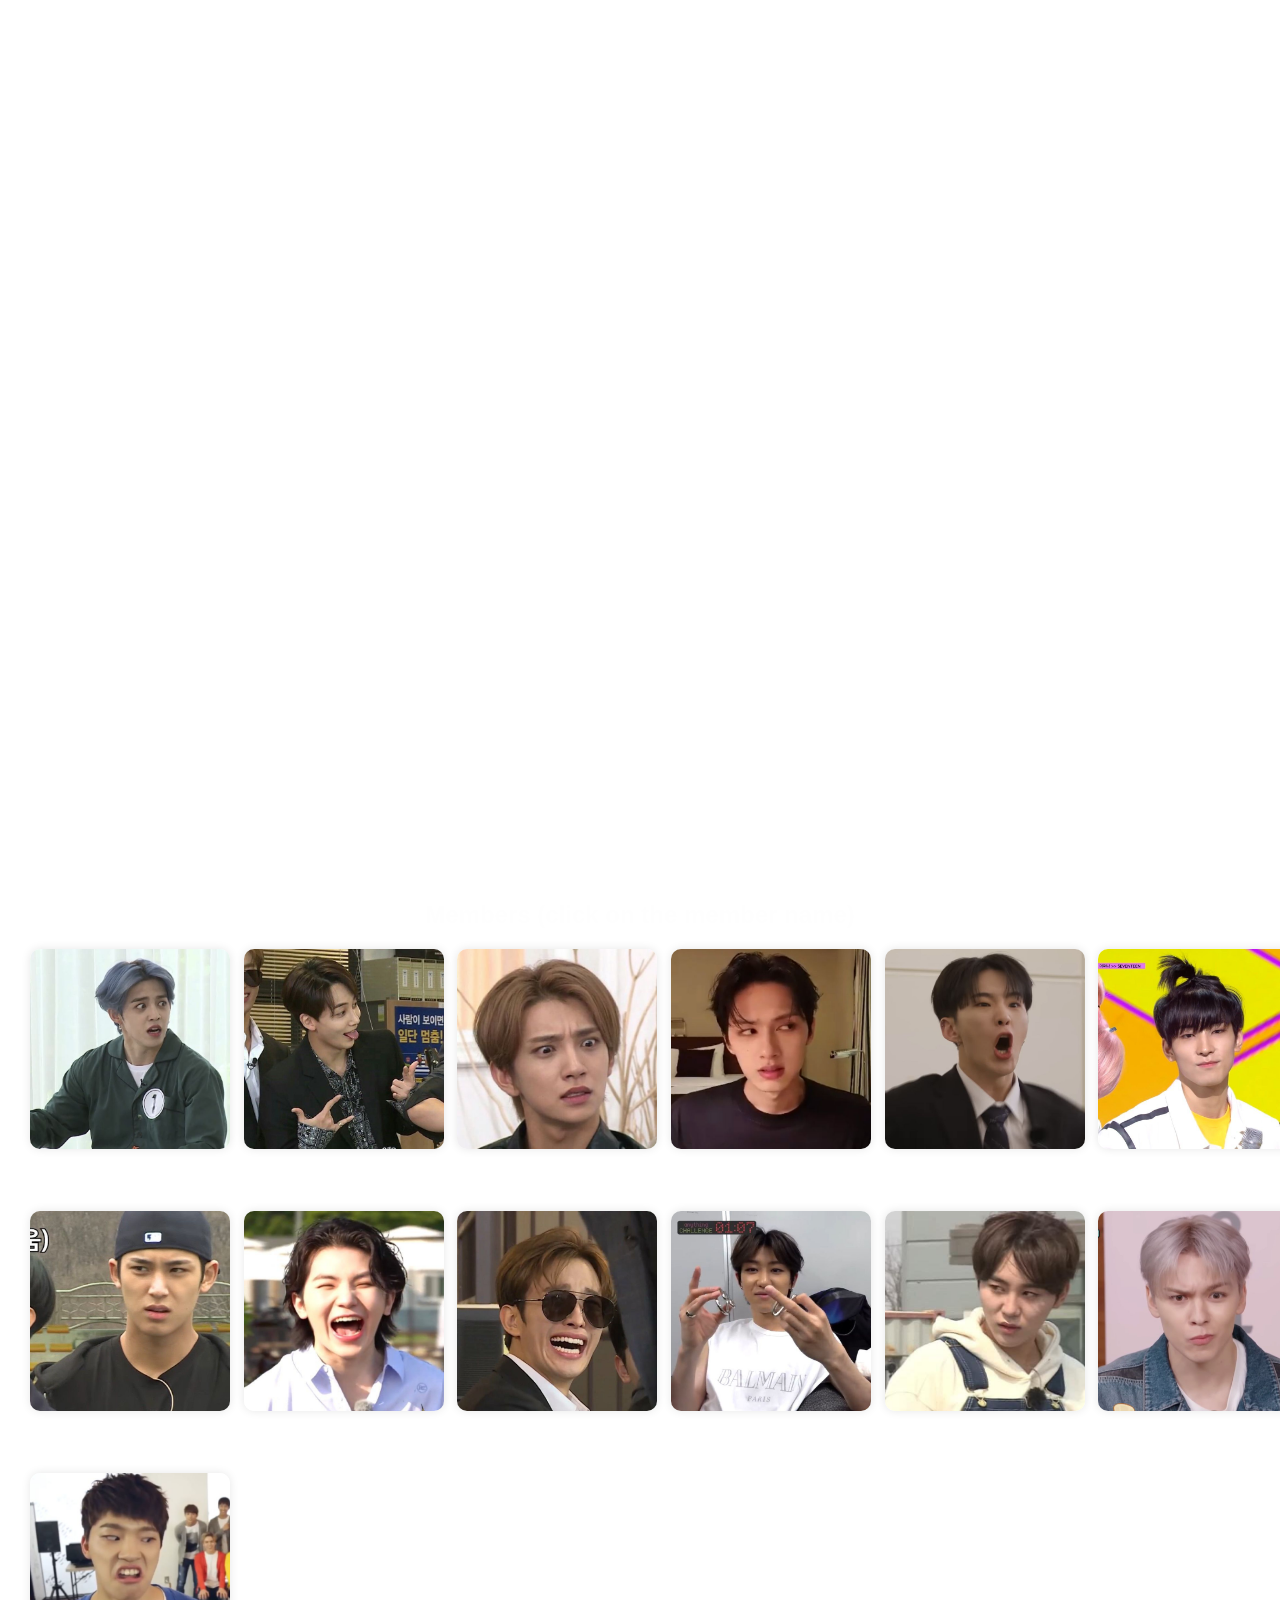
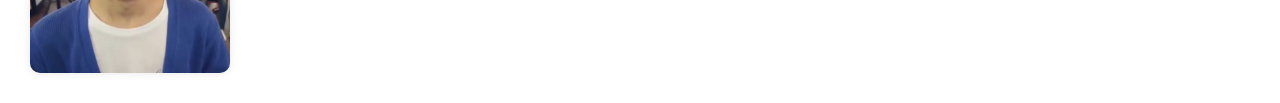
==== commit eaae183e: "Update index.html" ====
--- a/index.html
+++ b/index.html
@@ -142,6 +142,13 @@
     </div>
 </section>
 
+<section class="video">
+    <h2>Watch Spell MV </h2>
+    <div class="video-container">
+        <iframe src="https://www.youtube.com/embed/gbLkxltoD9o" width="940" height="580" frameborder="0" allowfullscreen></iframe>
+    </div>
+</section>
+
 <section class="members">
     <h2>Members (click on the member name)</h2>
     <div class="member-grid">
